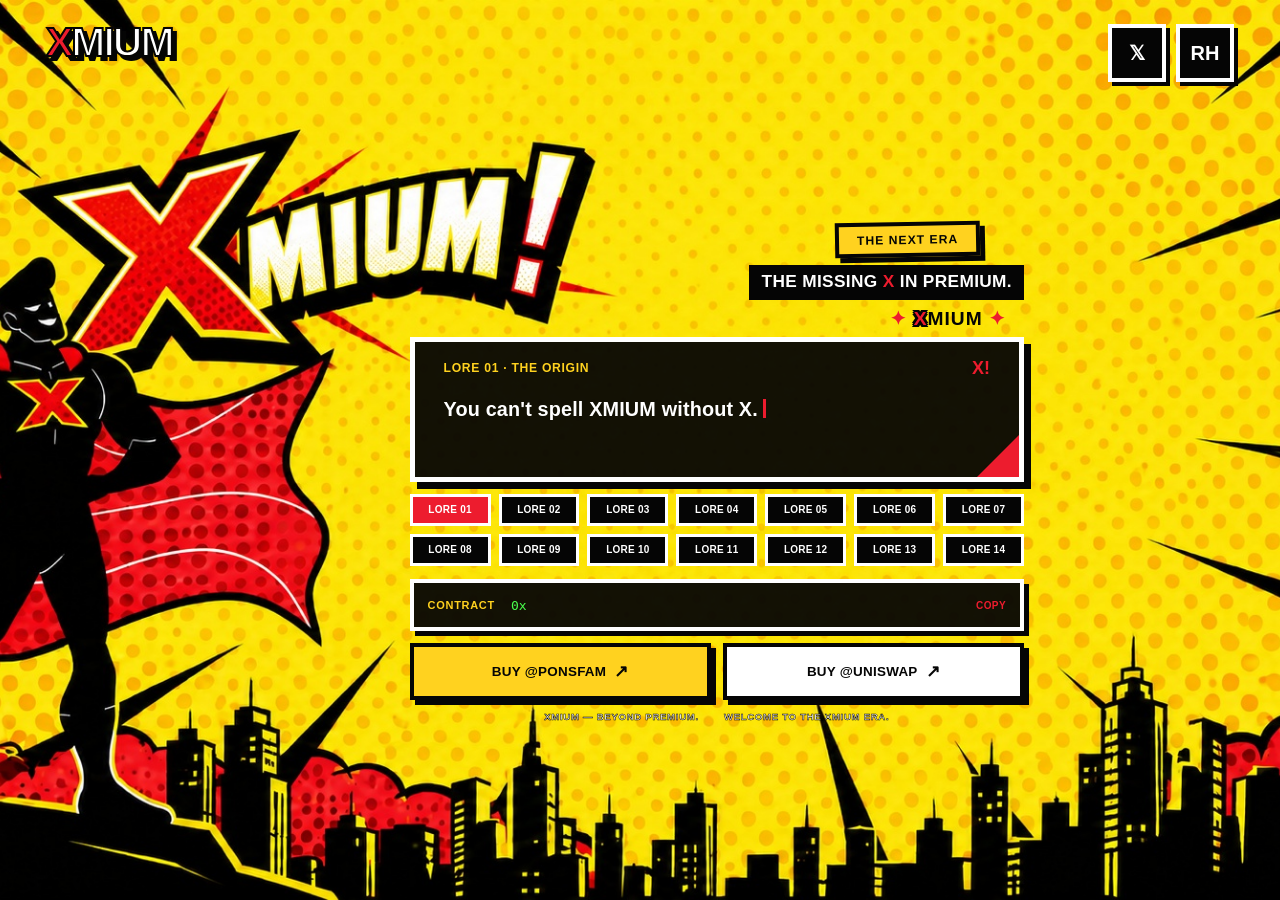
==== index.html @ 38cf78cd "Update index.html" ====
<head>
    <meta charset="UTF-8">

    <meta name="viewport" content="width=device-width, initial-scale=1.0, viewport-fit=cover">

    <title>XMIUM — The XMIUM Era</title>

    <meta name="description" content="XMIUM — The Missing X in Premium. Discover the XMIUM era, the story, identity, and community behind XMIUM.">

    <meta name="keywords" content="XMIUM, XMIUM token, XMIUM crypto, XMIUM era, The Missing X in Premium, XMIUM community">

    <meta name="author" content="XMIUM">
    <meta name="robots" content="index, follow, max-image-preview:large">
    <meta name="googlebot" content="index, follow, max-image-preview:large">

    <link rel="canonical" href="https://xmium.xyz/">

    <meta name="theme-color" content="#ffffff" media="(prefers-color-scheme: light)">
    <meta name="theme-color" content="#0f172a" media="(prefers-color-scheme: dark)">

    <meta property="og:type" content="website">
    <meta property="og:site_name" content="XMIUM">
    <meta property="og:title" content="XMIUM — The Missing X in Premium">
    <meta property="og:description" content="XMIUM — The Missing X in Premium. This is the XMIUM era.">
    <meta property="og:url" content="https://xmium.xyz/">
    <meta property="og:locale" content="en_US">
    <meta property="og:image" content="https://xmium.xyz/xmium_era_x.jpg">
    <meta property="og:image:alt" content="XMIUM — The Missing X in Premium">
    <meta property="og:image:type" content="image/jpeg">
    <meta property="og:image:width" content="1200">
    <meta property="og:image:height" content="630">

    <meta name="twitter:card" content="summary_large_image">
    <meta name="twitter:title" content="XMIUM — The Missing X in Premium">
    <meta name="twitter:description" content="XMIUM — The Missing X in Premium.This is the XMIUM era.">
    <meta name="twitter:image" content="https://xmium.xyz/xmium_era_x.jpg">
    <meta name="twitter:image:alt" content="XMIUM — The Missing X in Premium">

    <link rel="icon" type="image/png" sizes="96x96" href="/favicon-96x96.png">
    <link rel="icon" href="/favicon.svg" type="image/svg+xml" sizes="any">
    <link rel="icon" href="/favicon.ico">
    <link rel="apple-touch-icon" href="/apple-touch-icon.png">
    <link rel="manifest" href="/site.webmanifest">

    <link rel="stylesheet" href="/style.css">

    <script type="application/ld+json">
    {
        "@context": "https://schema.org",
        "@type": "Organization",
        "name": "XMIUM",
        "url": "https://xmium.xyz/",
        "logo": "https://xmium.xyz/logo_xmium.png",
        "description": "XMIUM — The Missing X in Premium. This is the XMIUM era."
    }
    </script>

    <script type="application/ld+json">
    {
        "@context": "https://schema.org",
        "@type": "WebSite",
        "name": "XMIUM",
        "url": "https://xmium.xyz/",
        "description": "XMIUM — The Missing X in Premium. This is the XMIUM era."
    }
    </script>
</head>

<body>

    <!-- =========================================
         PAGE
    ========================================== -->

    <main class="page">

        <!-- =====================================
             TOP BRAND
        ====================================== -->

        <header class="topbar">
            <a style="text-decoration: none;" href="https://xmium.xyz">
            <div class="brand">
                <span class="brand-x">X</span><span>MIUM</span>
            </div>
            </a>

            <div class="socials">

                <a
                    href="https://x.com/XMIUMdotXYZ"
                    class="social-btn"
                    target="_blank"
                    rel="noopener noreferrer"
                    aria-label="X"
                >
                    𝕏
                </a>

                <a
                    href="https://robinhoodchain.blockscout.com/token/"
                    class="social-btn"
                    target="_blank"
                    rel="noopener noreferrer"
                    aria-label="Telegram"
                >
                    RH
                </a>

            </div>

        </header>


        <!-- =====================================
             MAIN CONTENT
        ====================================== -->

        <section class="content">

            <!-- =================================
                 LORE AREA
            ================================== -->

            <div class="lore-area">

                <!-- HEADER ABOVE LORE BOX -->

                <div class="lore-header">

                    <div class="comic-tag">
                        THE NEXT ERA
                    </div>

                    <div class="tagline">
                        <!-- <span class="red-x">X</span>MIUM
                        = -->
                        THE MISSING
                        <span class="red-x">X</span>
                        IN PREMIUM.
                    </div>

<div class="lore-title">
    <span class="lore-star">✦</span>
    <span class="lore-x-logo">X</span><span class="lore-black">MIUM</span>
    <span class="lore-star">✦</span>
</div>

                </div>


                <!-- =================================
                     LORE BOX
                ================================== -->

                <section
                    class="lore-section"
                    aria-label="XMIUM Lore"
                >

                    <div class="lore-top">

                        <span id="loreChapter">
                            LORE 01 · THE ORIGIN
                        </span>

                        <span class="lore-x">
                            <span class="red-x">X</span>!
                        </span>

                    </div>


                    <div
                        class="lore-text"
                        id="loreText"
                        aria-live="polite"
                    ></div>


                    <div class="lore-corner"></div>

                </section>


                <!-- =================================
                     LORE NAVIGATION
                ================================== -->

                <nav
                    class="lore-nav"
                    aria-label="XMIUM Lore Navigation"
                >

                    <button
                        class="lore-btn active"
                        type="button"
                        data-lore="0"
                    >
                        LORE 01
                    </button>

                    <button
                        class="lore-btn"
                        type="button"
                        data-lore="1"
                    >
                        LORE 02
                    </button>

                    <button
                        class="lore-btn"
                        type="button"
                        data-lore="2"
                    >
                        LORE 03
                    </button>

                    <button
                        class="lore-btn"
                        type="button"
                        data-lore="3"
                    >
                        LORE 04
                    </button>

                    <button
                        class="lore-btn"
                        type="button"
                        data-lore="4"
                    >
                        LORE 05
                    </button>

                    <button
                        class="lore-btn"
                        type="button"
                        data-lore="5"
                    >
                        LORE 06
                    </button>

                    <button
                        class="lore-btn"
                        type="button"
                        data-lore="6"
                    >
                        LORE 07
                    </button>

                    <button
                        class="lore-btn"
                        type="button"
                        data-lore="7"
                    >
                        LORE 08
                    </button>

                    <button
                        class="lore-btn"
                        type="button"
                        data-lore="8"
                    >
                        LORE 09
                    </button>

                    <button
                        class="lore-btn"
                        type="button"
                        data-lore="9"
                    >
                        LORE 10
                    </button>

                    <button
                        class="lore-btn"
                        type="button"
                        data-lore="10"
                    >
                        LORE 11
                    </button>

                    <button
                        class="lore-btn"
                        type="button"
                        data-lore="11"
                    >
                        LORE 12
                    </button>

                    <button
                        class="lore-btn"
                        type="button"
                        data-lore="12"
                    >
                        LORE 13
                    </button>

                    <button
                        class="lore-btn"
                        type="button"
                        data-lore="13"
                    >
                        LORE 14
                    </button>

                </nav>


                <!-- =================================
                     CONTRACT
                ================================== -->

                <div class="contract-box">

                    <span class="contract-label">
                        CONTRACT
                    </span>

                    <button
                        class="contract-address"
                        id="contractButton"
                        type="button"
                        aria-label="Copy contract address"
                    >
                        <span id="contractText">
                            0x
                        </span>
                    </button>

                    <span
                        class="copy-status"
                        id="copyStatus"
                    >
                        COPY
                    </span>

                </div>


                <!-- =================================
                     BUY BUTTONS
                ================================== -->

                <div class="buy-row">

                    <a
                        href="https://www.ponsfamily.com/launchpad/0x"
                        class="buy-btn buy-ponsfam"
                        target="_blank"
                        rel="noopener noreferrer"
                    >
                        BUY @PONSFAM
                        <span class="arrow">↗</span>
                    </a>

                    <a
                        href="https://app.uniswap.org/swap?outputCurrency=0x&chain=robinhood"
                        class="buy-btn buy-uniswap"
                        target="_blank"
                        rel="noopener noreferrer"
                    >
                        BUY @UNISWAP
                        <span class="arrow">↗</span>
                    </a>

                </div>


                <!-- =================================
                     FOOTER
                ================================== -->

                <footer class="micro-footer">

                    <span>
                        XMIUM — BEYOND PREMIUM.
                    </span>

                    <span>
                        WELCOME TO THE XMIUM ERA.
                    </span>

                </footer>

            </div>

        </section>

    </main>


    <!-- =========================================
         LORE + CONTRACT JAVASCRIPT
    ========================================== -->

    <script>

        /* =======================================
           CONTRACT
        ======================================== */

        const CONTRACT_ADDRESS =
            "0x";


        /* =======================================
           LORE DATA
        ======================================== */

        const loreData = [

            {
                chapter: "LORE 01 · THE ORIGIN",
                text: "You can't spell XMIUM without X."
            },

            {
                chapter: "LORE 02 · THE X",
                text: "XMIUM — because premium was never enough."
            },

            {
                chapter: "LORE 03 · THE UPGRADE",
                text: "Premium got an X upgrade. Welcome to XMIUM."
            },

            {
                chapter: "LORE 04 · THE ERA",
                text: "Premium is old. XMIUM is next."
            },

            {
                chapter: "LORE 05 · THE ATTITUDE",
                text: "Forget Premium. Go XMIUM."
            },

            {
                chapter: "LORE 06 · THE DIFFERENCE",
                text: "Not Premium. XMIUM."
            },

            {
                chapter: "LORE 07 · THE QUESTION",
                text: "Why be premium when you can be XMIUM?"
            },

            {
                chapter: "LORE 08 · THE SOUND",
                text: "XMIUM. Sounds expensive. Costs nothing to say."
            },

            {
                chapter: "LORE 09 · THE IDENTITY",
                text: "The X stands for everything."
            },

            {
                chapter: "LORE 10 · THE SIGNAL",
                text: "Bro, are you XMIUM?"
            },

            {
                chapter: "LORE 11 · THE STATEMENT",
                text: "That's not premium. That's XMIUM."
            },

            {
                chapter: "LORE 12 · BEYOND",
                text: "XMIUM — Beyond Premium."
            },

            {
                chapter: "LORE 13 · THE WELCOME",
                text: "Welcome to the XMIUM era."
            },

            {
                chapter: "LORE 14 · THE UPGRADE",
                text: "XMIUM — Premium got an X upgrade."
            }

        ];


        /* =======================================
           ELEMENTS
        ======================================== */

        const loreText =
            document.getElementById("loreText");

        const loreChapter =
            document.getElementById("loreChapter");

        const loreButtons =
            document.querySelectorAll(".lore-btn");

        const contractButton =
            document.getElementById("contractButton");

        const contractText =
            document.getElementById("contractText");

        const copyStatus =
            document.getElementById("copyStatus");


        /* =======================================
           TYPING ENGINE
        ======================================== */

        let typingTimer = null;

        let typingSession = 0;


        function showLore(index) {

            const lore = loreData[index];

            if (!lore) return;


            /*
             * Stop previous typing immediately.
             */

            typingSession++;

            const currentSession =
                typingSession;

            clearTimeout(typingTimer);


            /*
             * Update chapter.
             */

            loreChapter.textContent =
                lore.chapter;


            /*
             * Reset text.
             */

            loreText.textContent = "";


            /*
             * Update active button.
             */

            loreButtons.forEach((button) => {

                button.classList.remove("active");

            });

            loreButtons[index]
                .classList.add("active");


            /*
             * Respect reduced-motion.
             */

            const reduceMotion =
                window.matchMedia(
                    "(prefers-reduced-motion: reduce)"
                ).matches;


            if (reduceMotion) {

                loreText.textContent =
                    lore.text;

                return;

            }


            /*
             * Type character by character.
             */

            let position = 0;

            const speed = 34;


            function typeNextCharacter() {

                if (
                    currentSession !==
                    typingSession
                ) {
                    return;
                }


                if (
                    position <
                    lore.text.length
                ) {

                    loreText.textContent +=
                        lore.text.charAt(position);

                    position++;

                    typingTimer =
                        setTimeout(
                            typeNextCharacter,
                            speed
                        );

                }

            }


            typeNextCharacter();

        }


        /* =======================================
           LORE BUTTON EVENTS
        ======================================== */

        loreButtons.forEach((button) => {

            button.addEventListener(
                "click",
                () => {

                    const index =
                        Number(
                            button.dataset.lore
                        );

                    showLore(index);

                }
            );

        });


        /* =======================================
           CONTRACT COPY
        ======================================== */

        contractText.textContent =
            CONTRACT_ADDRESS;


        async function copyContract() {

            const address =
                CONTRACT_ADDRESS;


            try {

                await navigator.clipboard.writeText(
                    address
                );

            } catch (error) {

                const temporary =
                    document.createElement("textarea");

                temporary.value =
                    address;

                temporary.style.position =
                    "fixed";

                temporary.style.opacity =
                    "0";

                document.body.appendChild(
                    temporary
                );

                temporary.focus();

                temporary.select();

                document.execCommand("copy");

                temporary.remove();

            }


            copyStatus.textContent =
                "COPIED!";


            setTimeout(() => {

                copyStatus.textContent =
                    "COPY";

            }, 1800);

        }


        contractButton.addEventListener(
            "click",
            copyContract
        );


        /* =======================================
           START WITH LORE 01
        ======================================== */

        showLore(0);

    </script>

</body>
</html>
---- style.css ----
/* =========================================================
   XMIUM
   SUPERHERO / RETRO COMIC LANDING PAGE
========================================================= */


/* =========================================================
   RESET
========================================================= */

* {
    box-sizing: border-box;
    margin: 0;
    padding: 0;
}


html,
body {
    width: 100%;
    height: 100%;

    overflow: hidden;
}


body {
    font-family:
        Arial,
        Helvetica,
        sans-serif;

    background: #ffd21f;

    color: #ffffff;

    -webkit-font-smoothing: antialiased;
    text-rendering: optimizeLegibility;
}


/* =========================================================
   PAGE
========================================================= */

.page {
    width: 100%;
    height: 100dvh;

    min-height: 100dvh;

    position: relative;

    overflow: hidden;

    background-image:
        url("xmium_bgr.jpg");

    background-position:
        center center;

    background-size:
        cover;

    background-repeat:
        no-repeat;
}


/* =========================================================
   TOP BAR
========================================================= */

.topbar {
    position: absolute;

    top: 24px;
    left: 46px;
    right: 46px;

    z-index: 20;

    display: flex;

    align-items: flex-start;
    justify-content: space-between;
}


/* =========================================================
   BRAND
========================================================= */

.brand {
    color: #ffffff;

    font-family:
        Impact,
        "Arial Black",
        Arial,
        sans-serif;

    font-size:
        clamp(32px, 3.2vw, 52px);

    font-weight: 900;

    line-height: 0.9;

    letter-spacing: -2px;

    text-transform: uppercase;

    -webkit-text-stroke:
        2px #050505;

    filter:
        drop-shadow(4px 4px 0 #050505);
}


.brand-x {
    color: #ed1c2e;
}


/* =========================================================
   SOCIAL BUTTONS
========================================================= */

.socials {
    display: flex;

    gap: 10px;
}


.social-btn {
    width: 58px;
    height: 58px;

    display: flex;

    align-items: center;
    justify-content: center;

    background: #050505;

    border: 4px solid #ffffff;

    color: #ffffff;

    text-decoration: none;

    font-family:
        "Arial Black",
        Impact,
        sans-serif;

    font-size: 20px;
    font-weight: 900;

    line-height: 1;

    box-shadow:
        4px 4px 0 #050505;

    transition:
        transform 0.15s ease,
        background 0.15s ease,
        color 0.15s ease;
}


.social-btn:hover {
    background: #ed1c2e;

    transform:
        translateY(-2px);
}


/* =========================================================
   MAIN CONTENT
========================================================= */

.content {
    width: 100%;
    height: 100%;

    display: flex;

    align-items: center;
    justify-content: center;

    position: relative;

    z-index: 5;

    padding:
        80px 40px 35px;
}


/* =========================================================
   LORE AREA
========================================================= */

.lore-area {
    width: min(760px, 48vw);

    margin-left: 12vw;

    position: relative;

    display: flex;

    flex-direction: column;

    align-items: stretch;
}


/* =========================================================
   LORE HEADER
   RIGHT ALIGNED ABOVE LORE BOX
========================================================= */

.lore-header {
    width: 100%;

    display: flex;

    flex-direction: column;

    align-items: flex-end;

    margin-bottom: 9px;
}


/* =========================================================
   THE NEXT ERA
========================================================= */

.comic-tag {
    display: inline-block;

    background: #ffd21f;

    color: #050505;

    border: 4px solid #050505;

    padding:
        8px 18px 7px;

    margin-right: 44px;

    margin-bottom: 8px;

    font-family:
        "Arial Black",
        Impact,
        sans-serif;

    font-size:
        clamp(11px, 0.95vw, 15px);

    font-weight: 900;

    line-height: 1;

    letter-spacing: 1px;

    white-space: nowrap;

    transform:
        rotate(-1deg);

    box-shadow:
        5px 5px 0 #050505;
}


/* =========================================================
   TAGLINE
========================================================= */

.tagline {
    display: inline-block;

    max-width: 100%;

    background: #050505;

    color: #ffffff;

    padding:
        7px 12px 8px;

    font-family:
        "Arial Black",
        Impact,
        sans-serif;

    font-size:
        clamp(13px, 1.35vw, 20px);

    font-weight: 900;

    line-height: 1.15;

    letter-spacing: 0.35px;

    text-align: right;

    white-space: nowrap;
}


/* =========================================================
   RED X
========================================================= */

.red-x {
    color: #ed1c2e;
}


/* =========================================================
   XMIUM LORE TITLE
========================================================= */

.lore-title {
    margin-top: 9px;

    padding-right: 18px;

    font-family:
        "Arial Black",
        Impact,
        Arial,
        sans-serif;

    font-size:
        clamp(15px, 1.5vw, 20px);

    font-weight: 900;

    line-height: 1;

    letter-spacing: 1px;

    text-align: right;

    white-space: nowrap;
}


/* RED STARS */

.lore-star {
    color: #ed1c2e;
}


/* BLACK TEXT */

.lore-black {
    color: #050505;
}


/* =========================================================
   X
   RED + WHITE INNER OUTLINE + BLACK OUTER OUTLINE
========================================================= */

.lore-x-logo {
    display: inline-block;

    color: #ed1c2e;

    font-weight: 900;

    /*
       Inner outline
       WHITE
    */
    -webkit-text-stroke:
        1.5px #ffffff;

    paint-order:
        stroke fill;

    /*
       Outer outline
       BLACK
    */
    text-shadow:
        2px 2px 0 #050505,
        -2px 2px 0 #050505,
        2px -2px 0 #050505,
        -2px -2px 0 #050505,
        0 2px 0 #050505,
        0 -2px 0 #050505,
        2px 0 0 #050505,
        -2px 0 0 #050505;
}


/* =========================================================
   LORE SECTION
========================================================= */

.lore-section {
    width: 100%;

    min-height: 145px;

    position: relative;

    background:
        rgba(5, 5, 5, 0.94);

    border:
        5px solid #ffffff;

    padding:
        17px 29px 21px;

    overflow: hidden;

    box-shadow:
        7px 7px 0 #050505;
}


/* =========================================================
   LORE TOP
========================================================= */

.lore-top {
    width: 100%;

    display: flex;

    align-items: center;

    justify-content: space-between;

    margin-bottom: 20px;
}


.lore-top > span:first-child {
    color: #ffd21f;

    font-family:
        "Arial Black",
        Impact,
        sans-serif;

    font-size:
        clamp(11px, 0.95vw, 15px);

    font-weight: 900;

    line-height: 1.2;

    letter-spacing: 0.7px;
}


.lore-x {
    color: #ed1c2e;

    font-family:
        "Arial Black",
        Impact,
        sans-serif;

    font-size: 18px;

    font-weight: 900;

    line-height: 1;
}


/* =========================================================
   LORE TEXT
========================================================= */

.lore-text {
    width: 100%;

    min-height: 48px;

    color: #ffffff;

    font-family:
        "Arial Black",
        Impact,
        Arial,
        sans-serif;

    font-size:
        clamp(18px, 1.55vw, 25px);

    font-weight: 900;

    line-height: 1.22;

    letter-spacing: 0.15px;

    white-space: normal;

    overflow-wrap: break-word;

    word-break: normal;
}


/*
   Typing cursor
*/

.lore-text::after {
    content: "";

    display: inline-block;

    width: 3px;

    height: 0.95em;

    margin-left: 5px;

    vertical-align: -0.08em;

    background: #ed1c2e;

    animation:
        loreCursor 0.7s steps(1) infinite;
}


@keyframes loreCursor {

    50% {
        opacity: 0;
    }

}


/* =========================================================
   COMIC CORNER
========================================================= */

.lore-corner {
    position: absolute;

    right: 0;
    bottom: 0;

    width: 0;
    height: 0;
}


.lore-corner::after {
    content: "";

    position: absolute;

    right: 0;
    bottom: 0;

    width: 0;
    height: 0;

    border-left:
        42px solid transparent;

    border-bottom:
        42px solid #ed1c2e;
}


/* =========================================================
   LORE NAVIGATION
========================================================= */

.lore-nav {
    width: 100%;

    display: grid;

    grid-template-columns:
        repeat(7, minmax(0, 1fr));

    gap: 8px;

    margin-top: 12px;
}


.lore-btn {
    min-width: 0;

    min-height: 32px;

    padding:
        3px 2px;

    background: #050505;

    color: #ffffff;

    border:
        3px solid #ffffff;

    font-family:
        "Arial Black",
        Impact,
        Arial,
        sans-serif;

    font-size: 10px;

    font-weight: 900;

    line-height: 1;

    letter-spacing: 0.25px;

    text-align: center;

    white-space: nowrap;

    cursor: pointer;

    /*
       IMPORTANT:
       No blur.
       No text shadow.
    */

    text-shadow: none;

    box-shadow: none;

    transition:
        background 0.15s ease,
        color 0.15s ease,
        transform 0.15s ease;
}


.lore-btn:hover {
    background: #ffd21f;

    color: #050505;

    transform:
        translateY(-2px);
}


.lore-btn.active {
    background: #ed1c2e;

    color: #ffffff;

    border-color: #ffffff;

    transform: none;
}


/* =========================================================
   CONTRACT
========================================================= */

.contract-box {
    width: 100%;

    min-height: 52px;

    margin-top: 13px;

    display: flex;

    align-items: center;

    gap: 16px;

    padding:
        0 14px;

    background:
        rgba(5, 5, 5, 0.94);

    border:
        4px solid #ffffff;

    box-shadow:
        5px 5px 0 #050505;
}


.contract-label {
    color: #ffd21f;

    font-family:
        "Arial Black",
        Impact,
        sans-serif;

    font-size: 11px;

    font-weight: 900;

    letter-spacing: 0.7px;

    white-space: nowrap;
}


.contract-address {
    flex: 1;

    min-width: 0;

    padding: 0;

    border: 0;

    outline: none;

    background: transparent;

    color: #4aff4d;

    font-family:
        monospace;

    font-size:
        clamp(13px, 0.95vw, 17px);

    text-align: left;

    overflow: hidden;

    text-overflow: ellipsis;

    white-space: nowrap;

    cursor: pointer;
}


.copy-status {
    color: #ed1c2e;

    font-family:
        "Arial Black",
        Impact,
        sans-serif;

    font-size: 10px;

    font-weight: 900;

    letter-spacing: 0.4px;

    white-space: nowrap;
}


/* =========================================================
   BUY BUTTONS
========================================================= */

.buy-row {
    width: 100%;

    display: grid;

    grid-template-columns:
        1fr 1fr;

    gap: 12px;

    margin-top: 12px;
}


.buy-btn {
    min-height: 57px;

    display: flex;

    align-items: center;

    justify-content: center;

    gap: 8px;

    padding:
        10px 15px;

    border:
        4px solid #050505;

    box-shadow:
        5px 5px 0 #050505;

    color: #050505;

    text-decoration: none;

    font-family:
        "Arial Black",
        Impact,
        sans-serif;

    font-size:
        clamp(12px, 1.05vw, 17px);

    font-weight: 900;

    line-height: 1;

    letter-spacing: 0.25px;

    transition:
        transform 0.15s ease;
}


.buy-btn:hover {
    transform:
        translateY(-2px);
}


.buy-ponsfam {
    background: #ffd21f;
}


.buy-uniswap {
    background: #ffffff;
}


.arrow {
    font-size: 17px;

    line-height: 1;
}


/* =========================================================
   FOOTER
========================================================= */

.micro-footer {
    width: 100%;

    display: flex;

    align-items: center;

    justify-content: center;

    gap: 25px;

    margin-top: 11px;

    color: #ffffff;

    font-family:
        "Arial Black",
        Impact,
        sans-serif;

    font-size:
        clamp(9px, 0.75vw, 12px);

    font-weight: 900;

    line-height: 1.2;

    letter-spacing: 0.7px;

    text-align: center;

    -webkit-text-stroke:
        0.5px #050505;
}


/* =========================================================
   TABLET
========================================================= */

@media (max-width: 1100px) {

    .topbar {
        top: 18px;

        left: 28px;
        right: 28px;
    }


    .social-btn {
        width: 50px;
        height: 50px;

        font-size: 17px;
    }


    .content {
        padding:
            75px 25px 25px;
    }


    .lore-area {
        width: min(700px, 70vw);

        margin-left: 8vw;
    }


    .lore-section {
        min-height: 135px;

        padding:
            15px 24px 19px;
    }


    .lore-text {
        font-size:
            clamp(16px, 2vw, 22px);

        line-height: 1.22;
    }


    .lore-btn {
        min-height: 38px;

        font-size: 9px;
    }


    .contract-box {
        min-height: 48px;
    }


    .buy-btn {
        min-height: 52px;
    }

}


/* =========================================================
   SMALL TABLET / LARGE PHONE
========================================================= */

@media (max-width: 800px) {

    .content {
        padding:
            75px 20px 20px;
    }


    .lore-area {
        width: min(650px, 88vw);

        margin-left: 3vw;
    }


    .lore-text {
        font-size:
            clamp(15px, 2.5vw, 21px);
    }


    .lore-nav {
        gap: 6px;
    }


    .lore-btn {
        min-height: 35px;

        font-size: 8px;
    }

}


/* =========================================================
   SMARTPHONE / IPHONE
========================================================= */

@media (max-width: 650px) {

    .page {

        background-image:
            url("xmium_bgr_phone.jpg");

        background-position:
            center center;

        background-size:
            cover;
    }


    .topbar {

        top:
            max(13px, env(safe-area-inset-top));

        left:
            16px;

        right:
            16px;
    }


    .brand {

        font-size:
            clamp(27px, 8vw, 38px);

        letter-spacing:
            -1.5px;

        -webkit-text-stroke:
            1.5px #050505;

        filter:
            drop-shadow(3px 3px 0 #050505);
    }


    .socials {
        gap: 6px;
    }


    .social-btn {

        width: 43px;
        height: 43px;

        border-width: 3px;

        font-size: 15px;

        box-shadow:
            3px 3px 0 #050505;
    }


    .content {

        padding:
            65px 14px 16px;

        align-items: center;

        justify-content: center;
    }


    .lore-area {

        width: 92vw;

        max-width: 520px;

        margin-left: 0;
    }


    /* ------------------------------
       HEADER
    ------------------------------- */

    .lore-header {

        margin-bottom: 7px;
    }


    .comic-tag {

        font-size: 9px;

        padding:
            6px 12px;

        border-width: 3px;

        box-shadow:
            4px 4px 0 #050505;

        margin-right: 16px;

        margin-bottom: 6px;
    }


    .tagline {

        max-width: 100%;

        padding:
            6px 8px;

        font-size:
            clamp(9px, 2.8vw, 12px);

        line-height:
            1.18;

        letter-spacing:
            0.15px;

        white-space:
            normal;

        text-align:
            right;
    }


    .lore-title {

        margin-top: 7px;

        padding-right: 7px;

        font-size:
            10px;

        letter-spacing:
            0.7px;
    }


    /* ------------------------------
       LORE BOX
    ------------------------------- */

    .lore-section {

        min-height:
            105px;

        border-width:
            4px;

        padding:
            12px 15px 14px;

        box-shadow:
            5px 5px 0 #050505;
    }


    .lore-top {

        margin-bottom:
            12px;
    }


    .lore-top > span:first-child {

        font-size:
            9px;

        line-height:
            1.15;
    }


    .lore-x {

        font-size:
            13px;
    }


    .lore-text {

        min-height:
            40px;

        font-size:
            clamp(14px, 4.1vw, 18px);

        line-height:
            1.22;

        letter-spacing:
            0;
    }


    .lore-text::after {

        width:
            2px;

        margin-left:
            4px;
    }


    .lore-corner::after {

        border-left-width:
            32px;

        border-bottom-width:
            32px;
    }


    /* ------------------------------
       LORE BUTTONS
    ------------------------------- */

    .lore-nav {

        grid-template-columns:
            repeat(7, minmax(0, 1fr));

        gap:
            5px;

        margin-top:
            9px;
    }


    .lore-btn {

        min-height:
            29px;

        padding:
            3px 1px;

        border-width:
            2px;

        font-size:
            6.5px;

        letter-spacing:
            0;

        box-shadow:
            none;
    }


    .lore-btn:hover {

        transform:
            none;
    }


    /* ------------------------------
       CONTRACT
    ------------------------------- */

    .contract-box {

        min-height:
            43px;

        margin-top:
            10px;

        gap:
            8px;

        padding:
            0 9px;

        border-width:
            3px;

        box-shadow:
            4px 4px 0 #050505;
    }


    .contract-label {

        font-size:
            8px;
    }


    .contract-address {

        font-size:
            8px;
    }


    .copy-status {

        font-size:
            8px;
    }


    /* ------------------------------
       BUY
    ------------------------------- */

    .buy-row {

        gap:
            8px;

        margin-top:
            9px;
    }


    .buy-btn {

        min-height:
            45px;

        padding:
            7px 5px;

        border-width:
            3px;

        box-shadow:
            4px 4px 0 #050505;

        font-size:
            9px;

        gap:
            4px;
    }


    .arrow {

        font-size:
            12px;
    }


    /* ------------------------------
       FOOTER
    ------------------------------- */

    .micro-footer {

        gap:
            12px;

        margin-top:
            9px;

        font-size:
            7px;

        letter-spacing:
            0.35px;

        -webkit-text-stroke:
            0.3px #050505;
    }

}


/* =========================================================
   VERY SMALL PHONES
========================================================= */

@media (max-width: 380px) {

    .content {

        padding-left:
            10px;

        padding-right:
            10px;
    }


    .lore-area {

        width:
            94vw;
    }


    .lore-section {

        min-height:
            98px;

        padding:
            10px 12px 12px;
    }


    .lore-top {

        margin-bottom:
            9px;
    }


    .lore-text {

        font-size:
            13px;

        line-height:
            1.2;
    }


    .lore-btn {

        min-height:
            27px;

        font-size:
            6px;
    }


    .contract-box {

        min-height:
            40px;
    }


    .contract-label {

        font-size:
            7px;
    }


    .contract-address {

        font-size:
            7px;
    }


    .copy-status {

        font-size:
            7px;
    }


    .buy-btn {

        min-height:
            42px;

        font-size:
            8px;
    }


    .micro-footer {

        font-size:
            6px;
    }

}


/* =========================================================
   REDUCED MOTION
========================================================= */

@media (prefers-reduced-motion: reduce) {

    *,
    *::before,
    *::after {

        animation-duration:
            0.01ms !important;

        animation-iteration-count:
            1 !important;

        transition-duration:
            0.01ms !important;
    }

}
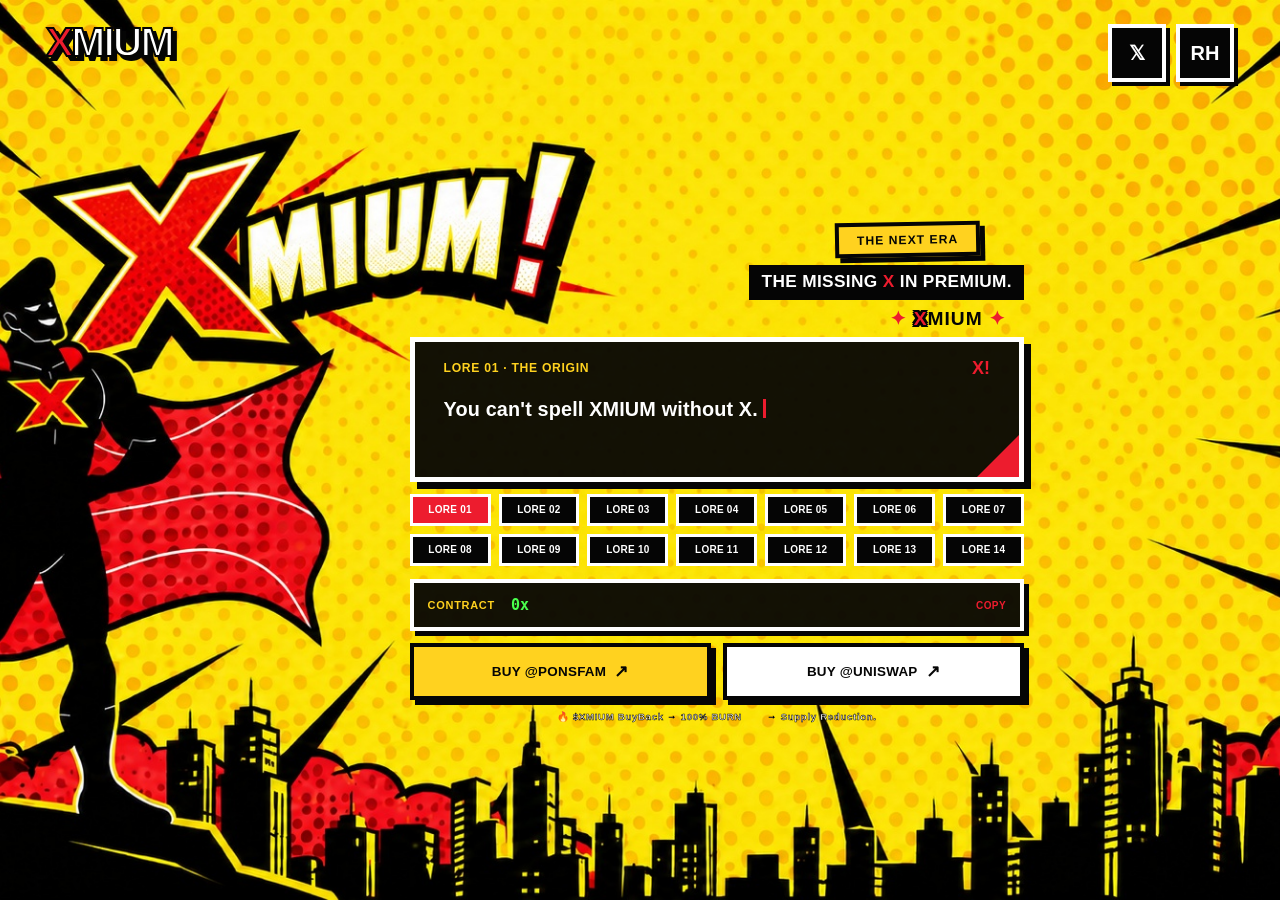
==== commit 2c4392db: "Update index.html" ====
--- a/index.html
+++ b/index.html
@@ -374,11 +374,11 @@
                 <footer class="micro-footer">
 
                     <span>
-                        XMIUM — BEYOND PREMIUM.
+                        🔥 $XMIUM BuyBack → 100% BURN
                     </span>
 
                     <span>
-                        WELCOME TO THE XMIUM ERA.
+                        → Supply Reduction.
                     </span>
 
                 </footer>
--- a/style.css
+++ b/style.css
@@ -748,8 +748,11 @@
     font-family:
         monospace;
 
+    font-weight:
+        bold;
+
     font-size:
-        clamp(13px, 0.95vw, 17px);
+        clamp(15px, 1.015vw, 19px);
 
     text-align: left;
 
@@ -1536,4 +1539,4 @@
             0.01ms !important;
     }
 
-}+}
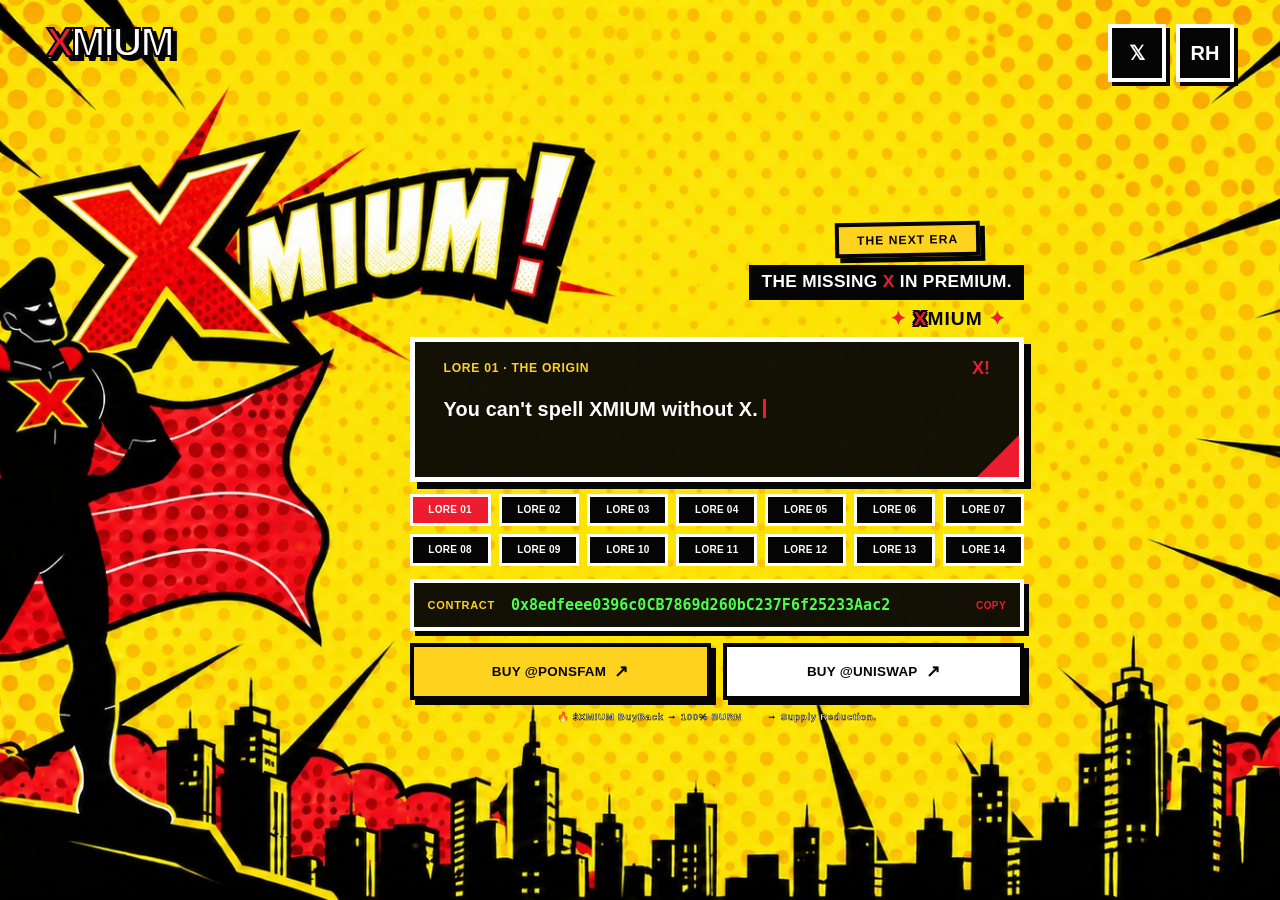
==== commit 05cb210d: "Update index.html" ====
--- a/index.html
+++ b/index.html
@@ -98,7 +98,7 @@
                 </a>
 
                 <a
-                    href="https://robinhoodchain.blockscout.com/token/"
+                    href="https://robinhoodchain.blockscout.com/token/0x8edfeee0396c0CB7869d260bC237F6f25233Aac2"
                     class="social-btn"
                     target="_blank"
                     rel="noopener noreferrer"
@@ -345,7 +345,7 @@
                 <div class="buy-row">
 
                     <a
-                        href="https://www.ponsfamily.com/launchpad/0x"
+                        href="https://www.ponsfamily.com/launchpad/0x8edfeee0396c0CB7869d260bC237F6f25233Aac2"
                         class="buy-btn buy-ponsfam"
                         target="_blank"
                         rel="noopener noreferrer"
@@ -355,7 +355,7 @@
                     </a>
 
                     <a
-                        href="https://app.uniswap.org/swap?outputCurrency=0x&chain=robinhood"
+                        href="https://app.uniswap.org/swap?outputCurrency=0x8edfeee0396c0CB7869d260bC237F6f25233Aac2&chain=robinhood"
                         class="buy-btn buy-uniswap"
                         target="_blank"
                         rel="noopener noreferrer"
@@ -401,7 +401,7 @@
         ======================================== */
 
         const CONTRACT_ADDRESS =
-            "0x";
+            "0x8edfeee0396c0CB7869d260bC237F6f25233Aac2";
 
 
         /* =======================================
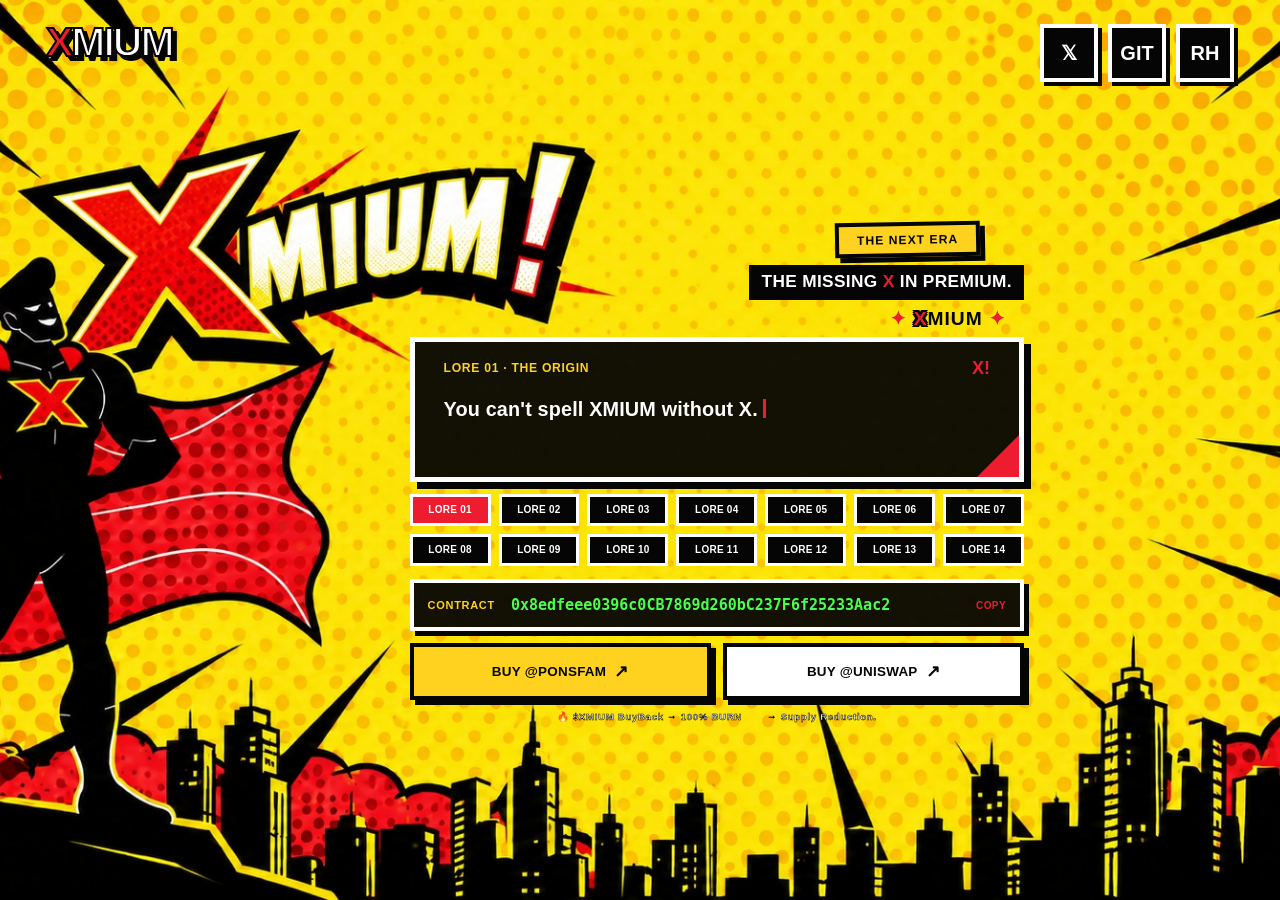
==== commit 524137e6: "Update index.html" ====
--- a/index.html
+++ b/index.html
@@ -96,6 +96,16 @@
                 >
                     𝕏
                 </a>
+                
+                <a
+                    href="https://github.com/XMIUM-XZY"
+                    class="social-btn"
+                    target="_blank"
+                    rel="noopener noreferrer"
+                    aria-label="Telegram"
+                >
+                    GIT
+                </a>
 
                 <a
                     href="https://robinhoodchain.blockscout.com/token/0x8edfeee0396c0CB7869d260bC237F6f25233Aac2"
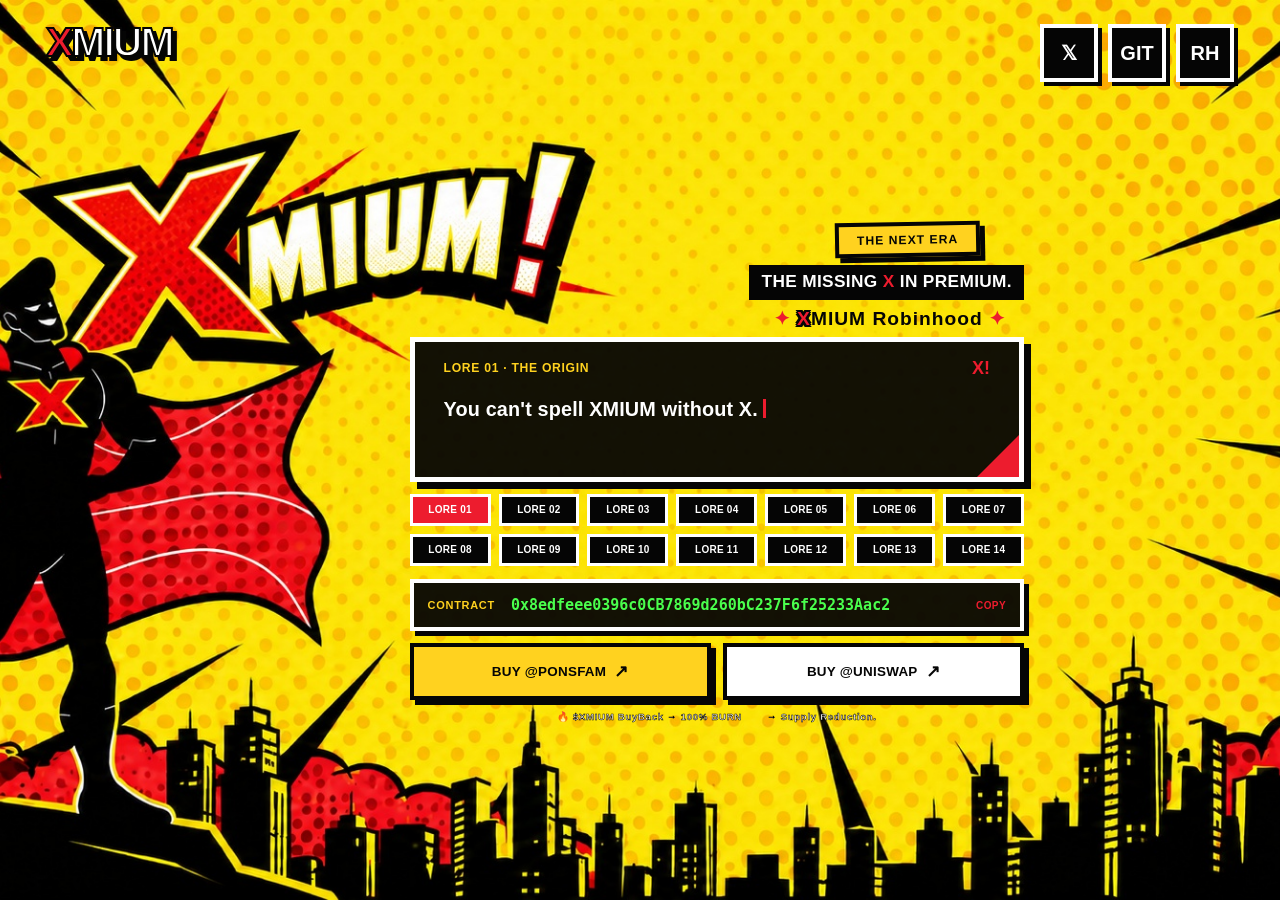
==== commit ab9b68e7: "Update index.html" ====
--- a/index.html
+++ b/index.html
@@ -153,6 +153,7 @@
 <div class="lore-title">
     <span class="lore-star">✦</span>
     <span class="lore-x-logo">X</span><span class="lore-black">MIUM</span>
+    <span class="lore-black">Robinhood</span>
     <span class="lore-star">✦</span>
 </div>
 
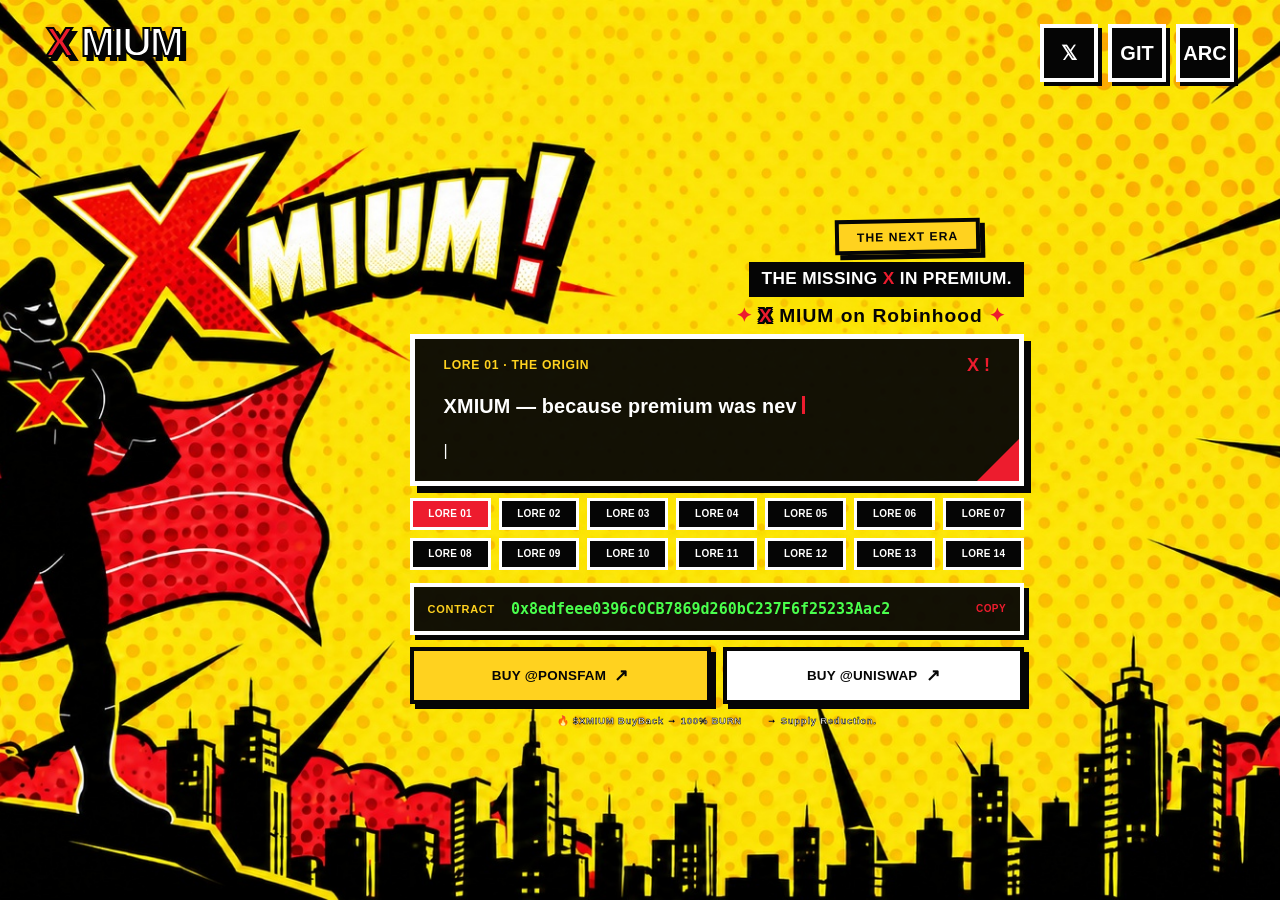
==== commit 2202c1d5: "Add files via upload" ====
--- a/index.html
+++ b/index.html
@@ -1,50 +1,205 @@
+<!DOCTYPE html>
+<html lang="en">
+
 <head>
+
     <meta charset="UTF-8">
 
-    <meta name="viewport" content="width=device-width, initial-scale=1.0, viewport-fit=cover">
+    <meta
+        name="viewport"
+        content="width=device-width, initial-scale=1.0, viewport-fit=cover"
+    >
 
     <title>XMIUM — The XMIUM Era</title>
 
-    <meta name="description" content="XMIUM — The Missing X in Premium. Discover the XMIUM era, the story, identity, and community behind XMIUM.">
-
-    <meta name="keywords" content="XMIUM, XMIUM token, XMIUM crypto, XMIUM era, The Missing X in Premium, XMIUM community">
-
-    <meta name="author" content="XMIUM">
-    <meta name="robots" content="index, follow, max-image-preview:large">
-    <meta name="googlebot" content="index, follow, max-image-preview:large">
-
-    <link rel="canonical" href="https://xmium.xyz/">
-
-    <meta name="theme-color" content="#ffffff" media="(prefers-color-scheme: light)">
-    <meta name="theme-color" content="#0f172a" media="(prefers-color-scheme: dark)">
-
-    <meta property="og:type" content="website">
-    <meta property="og:site_name" content="XMIUM">
-    <meta property="og:title" content="XMIUM — The Missing X in Premium">
-    <meta property="og:description" content="XMIUM — The Missing X in Premium. This is the XMIUM era.">
-    <meta property="og:url" content="https://xmium.xyz/">
-    <meta property="og:locale" content="en_US">
-    <meta property="og:image" content="https://xmium.xyz/xmium_era_x.jpg">
-    <meta property="og:image:alt" content="XMIUM — The Missing X in Premium">
-    <meta property="og:image:type" content="image/jpeg">
-    <meta property="og:image:width" content="1200">
-    <meta property="og:image:height" content="630">
-
-    <meta name="twitter:card" content="summary_large_image">
-    <meta name="twitter:title" content="XMIUM — The Missing X in Premium">
-    <meta name="twitter:description" content="XMIUM — The Missing X in Premium.This is the XMIUM era.">
-    <meta name="twitter:image" content="https://xmium.xyz/xmium_era_x.jpg">
-    <meta name="twitter:image:alt" content="XMIUM — The Missing X in Premium">
-
-    <link rel="icon" type="image/png" sizes="96x96" href="/favicon-96x96.png">
-    <link rel="icon" href="/favicon.svg" type="image/svg+xml" sizes="any">
-    <link rel="icon" href="/favicon.ico">
-    <link rel="apple-touch-icon" href="/apple-touch-icon.png">
-    <link rel="manifest" href="/site.webmanifest">
-
-    <link rel="stylesheet" href="/style.css">
+    <meta
+        name="description"
+        content="XMIUM — The Missing X in Premium. Discover the XMIUM era, the story, identity, and community behind XMIUM."
+    >
+
+    <meta
+        name="keywords"
+        content="XMIUM, XMIUM token, XMIUM crypto, XMIUM era, The Missing X in Premium, XMIUM community"
+    >
+
+    <meta
+        name="author"
+        content="XMIUM"
+    >
+
+    <meta
+        name="robots"
+        content="index, follow, max-image-preview:large"
+    >
+
+    <meta
+        name="googlebot"
+        content="index, follow, max-image-preview:large"
+    >
+
+    <link
+        rel="canonical"
+        href="https://xmium.xyz/"
+    >
+
+
+    <!-- =========================================
+         THEME
+    ========================================== -->
+
+    <meta
+        name="theme-color"
+        content="#ffffff"
+        media="(prefers-color-scheme: light)"
+    >
+
+    <meta
+        name="theme-color"
+        content="#0f172a"
+        media="(prefers-color-scheme: dark)"
+    >
+
+
+    <!-- =========================================
+         OPEN GRAPH
+    ========================================== -->
+
+    <meta
+        property="og:type"
+        content="website"
+    >
+
+    <meta
+        property="og:site_name"
+        content="XMIUM"
+    >
+
+    <meta
+        property="og:title"
+        content="XMIUM — The Missing X in Premium"
+    >
+
+    <meta
+        property="og:description"
+        content="XMIUM — The Missing X in Premium. This is the XMIUM era."
+    >
+
+    <meta
+        property="og:url"
+        content="https://xmium.xyz/"
+    >
+
+    <meta
+        property="og:locale"
+        content="en_US"
+    >
+
+    <meta
+        property="og:image"
+        content="https://xmium.xyz/xmium_era_x.jpg"
+    >
+
+    <meta
+        property="og:image:alt"
+        content="XMIUM — The Missing X in Premium"
+    >
+
+    <meta
+        property="og:image:type"
+        content="image/jpeg"
+    >
+
+    <meta
+        property="og:image:width"
+        content="1200"
+    >
+
+    <meta
+        property="og:image:height"
+        content="630"
+    >
+
+
+    <!-- =========================================
+         TWITTER / X CARD
+    ========================================== -->
+
+    <meta
+        name="twitter:card"
+        content="summary_large_image"
+    >
+
+    <meta
+        name="twitter:title"
+        content="XMIUM — The Missing X in Premium"
+    >
+
+    <meta
+        name="twitter:description"
+        content="XMIUM — The Missing X in Premium. This is the XMIUM era."
+    >
+
+    <meta
+        name="twitter:image"
+        content="https://xmium.xyz/xmium_era_x.jpg"
+    >
+
+    <meta
+        name="twitter:image:alt"
+        content="XMIUM — The Missing X in Premium"
+    >
+
+
+    <!-- =========================================
+         FAVICONS
+    ========================================== -->
+
+    <link
+        rel="icon"
+        type="image/png"
+        sizes="96x96"
+        href="/favicon-96x96.png"
+    >
+
+    <link
+        rel="icon"
+        href="/favicon.svg"
+        type="image/svg+xml"
+        sizes="any"
+    >
+
+    <link
+        rel="icon"
+        href="/favicon.ico"
+    >
+
+    <link
+        rel="apple-touch-icon"
+        href="/apple-touch-icon.png"
+    >
+
+    <link
+        rel="manifest"
+        href="/site.webmanifest"
+    >
+
+
+    <!-- =========================================
+         CSS
+    ========================================== -->
+
+    <link
+        rel="stylesheet"
+        href="/style.css"
+    >
+
+
+    <!-- =========================================
+         ORGANIZATION SCHEMA
+    ========================================== -->
 
     <script type="application/ld+json">
+
     {
         "@context": "https://schema.org",
         "@type": "Organization",
@@ -53,9 +208,16 @@
         "logo": "https://xmium.xyz/logo_xmium.png",
         "description": "XMIUM — The Missing X in Premium. This is the XMIUM era."
     }
+
     </script>
 
+
+    <!-- =========================================
+         WEBSITE SCHEMA
+    ========================================== -->
+
     <script type="application/ld+json">
+
     {
         "@context": "https://schema.org",
         "@type": "WebSite",
@@ -63,32 +225,72 @@
         "url": "https://xmium.xyz/",
         "description": "XMIUM — The Missing X in Premium. This is the XMIUM era."
     }
+
     </script>
+
+
+    <!-- =========================================
+         JAVASCRIPT
+    ========================================== -->
+
+    <script
+        src="/script.js"
+        defer
+    ></script>
+
 </head>
 
+
 <body>
 
+
     <!-- =========================================
          PAGE
     ========================================== -->
 
     <main class="page">
 
+
         <!-- =====================================
-             TOP BRAND
+             TOP BAR
         ====================================== -->
 
         <header class="topbar">
-            <a style="text-decoration: none;" href="https://xmium.xyz">
-            <div class="brand">
-                <span class="brand-x">X</span><span>MIUM</span>
-            </div>
+
+
+            <!-- BRAND -->
+
+            <a
+                href="https://xmium.xyz"
+                style="text-decoration: none;"
+                aria-label="XMIUM Home"
+            >
+
+                <div class="brand">
+
+                    <span class="brand-x">
+                        X
+                    </span>
+
+                    <span>
+                        MIUM
+                    </span>
+
+                </div>
+
             </a>
 
+
+            <!-- SOCIAL BUTTONS -->
+
             <div class="socials">
 
+
+                <!-- X -->
+
                 <a
-                    href="https://x.com/XMIUMdotXYZ"
+                    id="twitterLink"
+                    href="#"
                     class="social-btn"
                     target="_blank"
                     rel="noopener noreferrer"
@@ -96,26 +298,35 @@
                 >
                     𝕏
                 </a>
-                
+
+
+                <!-- GITHUB -->
+
                 <a
-                    href="https://github.com/XMIUM-XZY"
+                    id="githubLink"
+                    href="#"
                     class="social-btn"
                     target="_blank"
                     rel="noopener noreferrer"
-                    aria-label="Telegram"
+                    aria-label="GitHub"
                 >
                     GIT
                 </a>
 
+
+                <!-- ARC -->
+
                 <a
-                    href="https://robinhoodchain.blockscout.com/token/0x8edfeee0396c0CB7869d260bC237F6f25233Aac2"
+                    id="arcLink"
+                    href="#"
                     class="social-btn"
                     target="_blank"
                     rel="noopener noreferrer"
-                    aria-label="Telegram"
+                    aria-label="Arc"
                 >
-                    RH
+                    ARC
                 </a>
+
 
             </div>
 
@@ -128,34 +339,69 @@
 
         <section class="content">
 
+
             <!-- =================================
                  LORE AREA
             ================================== -->
 
             <div class="lore-area">
 
-                <!-- HEADER ABOVE LORE BOX -->
+
+                <!-- =================================
+                     LORE HEADER
+                ================================== -->
 
                 <div class="lore-header">
+
+
+                    <!-- COMIC TAG -->
 
                     <div class="comic-tag">
                         THE NEXT ERA
                     </div>
 
+
+                    <!-- TAGLINE -->
+
                     <div class="tagline">
-                        <!-- <span class="red-x">X</span>MIUM
-                        = -->
+
                         THE MISSING
-                        <span class="red-x">X</span>
+
+                        <span class="red-x">
+                            X
+                        </span>
+
                         IN PREMIUM.
+
                     </div>
 
-<div class="lore-title">
-    <span class="lore-star">✦</span>
-    <span class="lore-x-logo">X</span><span class="lore-black">MIUM</span>
-    <span class="lore-black">Robinhood</span>
-    <span class="lore-star">✦</span>
-</div>
+
+                    <!-- LORE TITLE -->
+
+                    <div class="lore-title">
+
+                        <span class="lore-star">
+                            ✦
+                        </span>
+
+                        <span class="lore-x-logo">
+                            X
+                        </span>
+
+                        <span class="lore-black">
+                            MIUM
+                        </span>
+
+                        <span class="lore-black">
+                            on Robinhood
+                        </span>
+
+                        <span class="lore-star">
+                            ✦
+                        </span>
+
+                    </div>
+
 
                 </div>
 
@@ -169,18 +415,30 @@
                     aria-label="XMIUM Lore"
                 >
 
+
+                    <!-- TOP -->
+
                     <div class="lore-top">
+
 
                         <span id="loreChapter">
                             LORE 01 · THE ORIGIN
                         </span>
 
+
                         <span class="lore-x">
-                            <span class="red-x">X</span>!
-                        </span>
+
+                            <span class="red-x">
+                                X
+                            </span>!
+
+                        </span>
+
 
                     </div>
 
+
+                    <!-- TEXT -->
 
                     <div
                         class="lore-text"
@@ -189,7 +447,21 @@
                     ></div>
 
 
+                    <!-- TYPING CURSOR -->
+
+                    <span
+                        id="typingCursor"
+                        class="typing-cursor"
+                        aria-hidden="true"
+                    >
+                        |
+                    </span>
+
+
+                    <!-- CORNER -->
+
                     <div class="lore-corner"></div>
+
 
                 </section>
 
@@ -203,117 +475,146 @@
                     aria-label="XMIUM Lore Navigation"
                 >
 
+
                     <button
                         class="lore-btn active"
                         type="button"
                         data-lore="0"
+                        aria-selected="true"
                     >
                         LORE 01
                     </button>
 
+
                     <button
                         class="lore-btn"
                         type="button"
                         data-lore="1"
+                        aria-selected="false"
                     >
                         LORE 02
                     </button>
 
+
                     <button
                         class="lore-btn"
                         type="button"
                         data-lore="2"
+                        aria-selected="false"
                     >
                         LORE 03
                     </button>
 
+
                     <button
                         class="lore-btn"
                         type="button"
                         data-lore="3"
+                        aria-selected="false"
                     >
                         LORE 04
                     </button>
 
+
                     <button
                         class="lore-btn"
                         type="button"
                         data-lore="4"
+                        aria-selected="false"
                     >
                         LORE 05
                     </button>
 
+
                     <button
                         class="lore-btn"
                         type="button"
                         data-lore="5"
+                        aria-selected="false"
                     >
                         LORE 06
                     </button>
 
+
                     <button
                         class="lore-btn"
                         type="button"
                         data-lore="6"
+                        aria-selected="false"
                     >
                         LORE 07
                     </button>
 
+
                     <button
                         class="lore-btn"
                         type="button"
                         data-lore="7"
+                        aria-selected="false"
                     >
                         LORE 08
                     </button>
 
+
                     <button
                         class="lore-btn"
                         type="button"
                         data-lore="8"
+                        aria-selected="false"
                     >
                         LORE 09
                     </button>
 
+
                     <button
                         class="lore-btn"
                         type="button"
                         data-lore="9"
+                        aria-selected="false"
                     >
                         LORE 10
                     </button>
 
+
                     <button
                         class="lore-btn"
                         type="button"
                         data-lore="10"
+                        aria-selected="false"
                     >
                         LORE 11
                     </button>
 
+
                     <button
                         class="lore-btn"
                         type="button"
                         data-lore="11"
+                        aria-selected="false"
                     >
                         LORE 12
                     </button>
 
+
                     <button
                         class="lore-btn"
                         type="button"
                         data-lore="12"
+                        aria-selected="false"
                     >
                         LORE 13
                     </button>
 
+
                     <button
                         class="lore-btn"
                         type="button"
                         data-lore="13"
+                        aria-selected="false"
                     >
                         LORE 14
                     </button>
+
 
                 </nav>
 
@@ -324,20 +625,25 @@
 
                 <div class="contract-box">
 
+
                     <span class="contract-label">
                         CONTRACT
                     </span>
 
+
                     <button
                         class="contract-address"
                         id="contractButton"
                         type="button"
                         aria-label="Copy contract address"
                     >
+
                         <span id="contractText">
-                            0x
-                        </span>
-                    </button>
+                            CONTRACT
+                        </span>
+
+                    </button>
+
 
                     <span
                         class="copy-status"
@@ -346,6 +652,7 @@
                         COPY
                     </span>
 
+
                 </div>
 
 
@@ -355,25 +662,44 @@
 
                 <div class="buy-row">
 
+
+                    <!-- PONSFAM -->
+
                     <a
-                        href="https://www.ponsfamily.com/launchpad/0x8edfeee0396c0CB7869d260bC237F6f25233Aac2"
+                        id="ponsfamLink"
+                        href="#"
                         class="buy-btn buy-ponsfam"
                         target="_blank"
                         rel="noopener noreferrer"
                     >
+
                         BUY @PONSFAM
-                        <span class="arrow">↗</span>
+
+                        <span class="arrow">
+                            ↗
+                        </span>
+
                     </a>
 
+
+                    <!-- UNISWAP -->
+
                     <a
-                        href="https://app.uniswap.org/swap?outputCurrency=0x8edfeee0396c0CB7869d260bC237F6f25233Aac2&chain=robinhood"
+                        id="uniswapLink"
+                        href="#"
                         class="buy-btn buy-uniswap"
                         target="_blank"
                         rel="noopener noreferrer"
                     >
+
                         BUY @UNISWAP
-                        <span class="arrow">↗</span>
+
+                        <span class="arrow">
+                            ↗
+                        </span>
+
                     </a>
+
 
                 </div>
 
@@ -384,16 +710,20 @@
 
                 <footer class="micro-footer">
 
+
                     <span>
                         🔥 $XMIUM BuyBack → 100% BURN
                     </span>
 
+
                     <span>
                         → Supply Reduction.
                     </span>
 
+
                 </footer>
 
+
             </div>
 
         </section>
@@ -401,343 +731,6 @@
     </main>
 
 
-    <!-- =========================================
-         LORE + CONTRACT JAVASCRIPT
-    ========================================== -->
-
-    <script>
-
-        /* =======================================
-           CONTRACT
-        ======================================== */
-
-        const CONTRACT_ADDRESS =
-            "0x8edfeee0396c0CB7869d260bC237F6f25233Aac2";
-
-
-        /* =======================================
-           LORE DATA
-        ======================================== */
-
-        const loreData = [
-
-            {
-                chapter: "LORE 01 · THE ORIGIN",
-                text: "You can't spell XMIUM without X."
-            },
-
-            {
-                chapter: "LORE 02 · THE X",
-                text: "XMIUM — because premium was never enough."
-            },
-
-            {
-                chapter: "LORE 03 · THE UPGRADE",
-                text: "Premium got an X upgrade. Welcome to XMIUM."
-            },
-
-            {
-                chapter: "LORE 04 · THE ERA",
-                text: "Premium is old. XMIUM is next."
-            },
-
-            {
-                chapter: "LORE 05 · THE ATTITUDE",
-                text: "Forget Premium. Go XMIUM."
-            },
-
-            {
-                chapter: "LORE 06 · THE DIFFERENCE",
-                text: "Not Premium. XMIUM."
-            },
-
-            {
-                chapter: "LORE 07 · THE QUESTION",
-                text: "Why be premium when you can be XMIUM?"
-            },
-
-            {
-                chapter: "LORE 08 · THE SOUND",
-                text: "XMIUM. Sounds expensive. Costs nothing to say."
-            },
-
-            {
-                chapter: "LORE 09 · THE IDENTITY",
-                text: "The X stands for everything."
-            },
-
-            {
-                chapter: "LORE 10 · THE SIGNAL",
-                text: "Bro, are you XMIUM?"
-            },
-
-            {
-                chapter: "LORE 11 · THE STATEMENT",
-                text: "That's not premium. That's XMIUM."
-            },
-
-            {
-                chapter: "LORE 12 · BEYOND",
-                text: "XMIUM — Beyond Premium."
-            },
-
-            {
-                chapter: "LORE 13 · THE WELCOME",
-                text: "Welcome to the XMIUM era."
-            },
-
-            {
-                chapter: "LORE 14 · THE UPGRADE",
-                text: "XMIUM — Premium got an X upgrade."
-            }
-
-        ];
-
-
-        /* =======================================
-           ELEMENTS
-        ======================================== */
-
-        const loreText =
-            document.getElementById("loreText");
-
-        const loreChapter =
-            document.getElementById("loreChapter");
-
-        const loreButtons =
-            document.querySelectorAll(".lore-btn");
-
-        const contractButton =
-            document.getElementById("contractButton");
-
-        const contractText =
-            document.getElementById("contractText");
-
-        const copyStatus =
-            document.getElementById("copyStatus");
-
-
-        /* =======================================
-           TYPING ENGINE
-        ======================================== */
-
-        let typingTimer = null;
-
-        let typingSession = 0;
-
-
-        function showLore(index) {
-
-            const lore = loreData[index];
-
-            if (!lore) return;
-
-
-            /*
-             * Stop previous typing immediately.
-             */
-
-            typingSession++;
-
-            const currentSession =
-                typingSession;
-
-            clearTimeout(typingTimer);
-
-
-            /*
-             * Update chapter.
-             */
-
-            loreChapter.textContent =
-                lore.chapter;
-
-
-            /*
-             * Reset text.
-             */
-
-            loreText.textContent = "";
-
-
-            /*
-             * Update active button.
-             */
-
-            loreButtons.forEach((button) => {
-
-                button.classList.remove("active");
-
-            });
-
-            loreButtons[index]
-                .classList.add("active");
-
-
-            /*
-             * Respect reduced-motion.
-             */
-
-            const reduceMotion =
-                window.matchMedia(
-                    "(prefers-reduced-motion: reduce)"
-                ).matches;
-
-
-            if (reduceMotion) {
-
-                loreText.textContent =
-                    lore.text;
-
-                return;
-
-            }
-
-
-            /*
-             * Type character by character.
-             */
-
-            let position = 0;
-
-            const speed = 34;
-
-
-            function typeNextCharacter() {
-
-                if (
-                    currentSession !==
-                    typingSession
-                ) {
-                    return;
-                }
-
-
-                if (
-                    position <
-                    lore.text.length
-                ) {
-
-                    loreText.textContent +=
-                        lore.text.charAt(position);
-
-                    position++;
-
-                    typingTimer =
-                        setTimeout(
-                            typeNextCharacter,
-                            speed
-                        );
-
-                }
-
-            }
-
-
-            typeNextCharacter();
-
-        }
-
-
-        /* =======================================
-           LORE BUTTON EVENTS
-        ======================================== */
-
-        loreButtons.forEach((button) => {
-
-            button.addEventListener(
-                "click",
-                () => {
-
-                    const index =
-                        Number(
-                            button.dataset.lore
-                        );
-
-                    showLore(index);
-
-                }
-            );
-
-        });
-
-
-        /* =======================================
-           CONTRACT COPY
-        ======================================== */
-
-        contractText.textContent =
-            CONTRACT_ADDRESS;
-
-
-        async function copyContract() {
-
-            const address =
-                CONTRACT_ADDRESS;
-
-
-            try {
-
-                await navigator.clipboard.writeText(
-                    address
-                );
-
-            } catch (error) {
-
-                const temporary =
-                    document.createElement("textarea");
-
-                temporary.value =
-                    address;
-
-                temporary.style.position =
-                    "fixed";
-
-                temporary.style.opacity =
-                    "0";
-
-                document.body.appendChild(
-                    temporary
-                );
-
-                temporary.focus();
-
-                temporary.select();
-
-                document.execCommand("copy");
-
-                temporary.remove();
-
-            }
-
-
-            copyStatus.textContent =
-                "COPIED!";
-
-
-            setTimeout(() => {
-
-                copyStatus.textContent =
-                    "COPY";
-
-            }, 1800);
-
-        }
-
-
-        contractButton.addEventListener(
-            "click",
-            copyContract
-        );
-
-
-        /* =======================================
-           START WITH LORE 01
-        ======================================== */
-
-        showLore(0);
-
-    </script>
-
 </body>
-</html>
+
+</html>
--- a/style.css
+++ b/style.css
@@ -1539,4 +1539,4 @@
             0.01ms !important;
     }
 
-}
+}
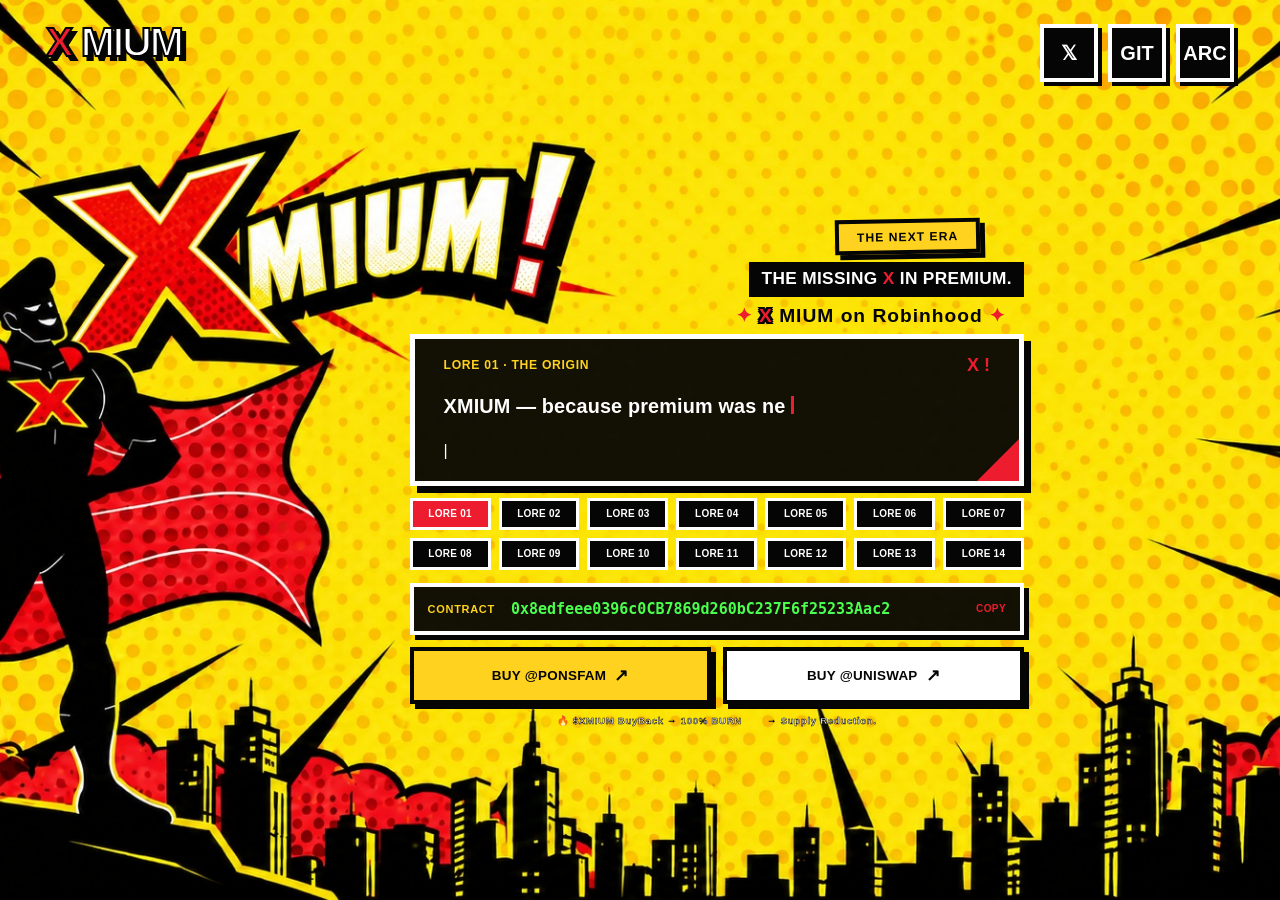
==== commit 1a7d63cf: "Update index.html" ====
--- a/index.html
+++ b/index.html
@@ -320,7 +320,6 @@
                     id="arcLink"
                     href="#"
                     class="social-btn"
-                    target="_blank"
                     rel="noopener noreferrer"
                     aria-label="Arc"
                 >
@@ -733,4 +732,4 @@
 
 </body>
 
-</html>+</html>
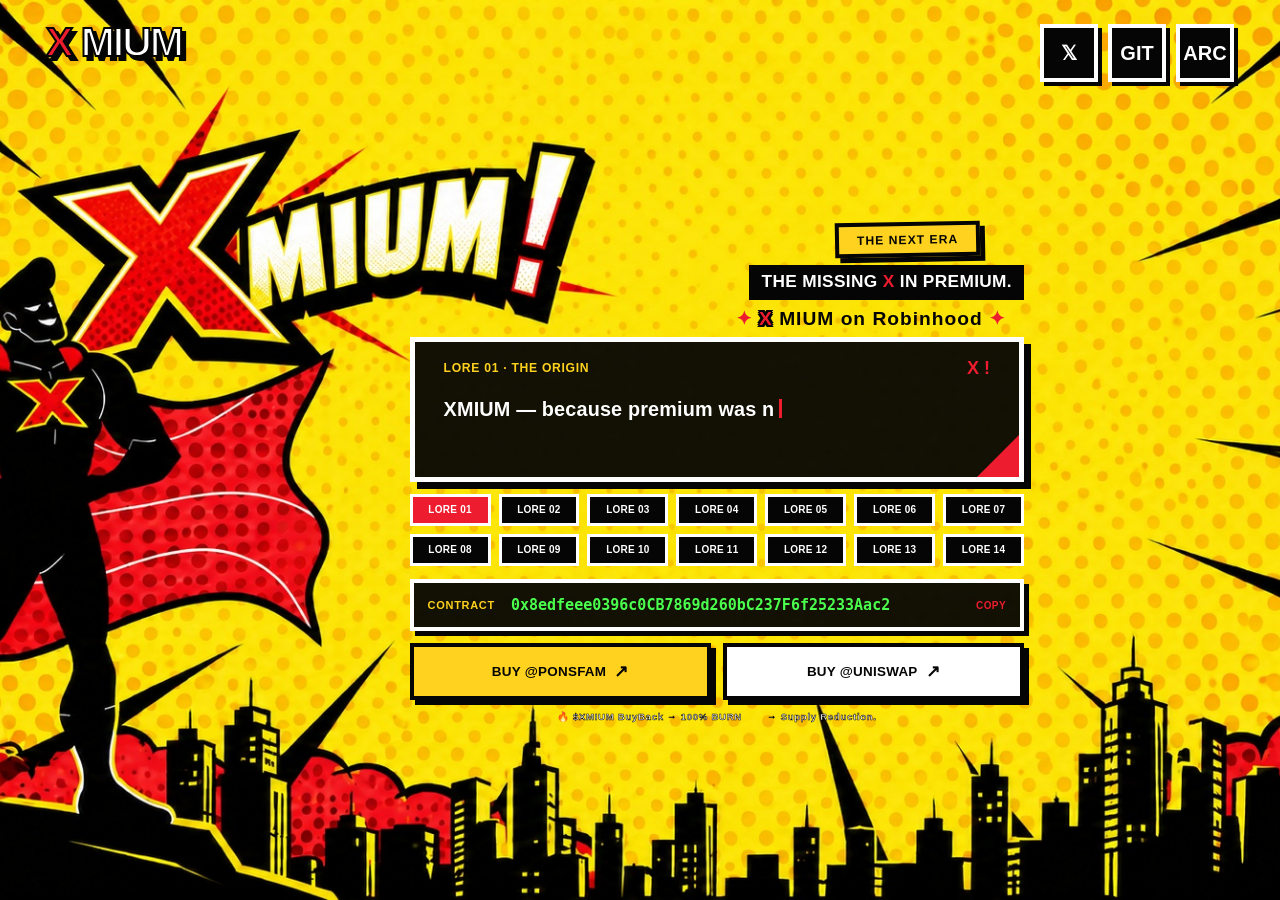
==== commit e8d2b33f: "Update index.html" ====
--- a/index.html
+++ b/index.html
@@ -10,16 +10,16 @@
         content="width=device-width, initial-scale=1.0, viewport-fit=cover"
     >
 
-    <title>XMIUM — The XMIUM Era</title>
+    <title>XMIUM — The XMIUM Era on Robinhood Chain</title>
 
     <meta
         name="description"
-        content="XMIUM — The Missing X in Premium. Discover the XMIUM era, the story, identity, and community behind XMIUM."
+        content="XMIUM — The Missing X in Premium. Discover the XMIUM era on Robinhood Chain, the story, identity, and community behind XMIUM."
     >
 
     <meta
         name="keywords"
-        content="XMIUM, XMIUM token, XMIUM crypto, XMIUM era, The Missing X in Premium, XMIUM community"
+        content="XMIUM, XMIUM token, XMIUM crypto, XMIUM era, The Missing X in Premium, XMIUM community, Robinhood Chain"
     >
 
     <meta
@@ -81,7 +81,7 @@
 
     <meta
         property="og:description"
-        content="XMIUM — The Missing X in Premium. This is the XMIUM era."
+        content="XMIUM — The Missing X in Premium. This is the XMIUM era on Robinhood Chain."
     >
 
     <meta
@@ -136,7 +136,7 @@
 
     <meta
         name="twitter:description"
-        content="XMIUM — The Missing X in Premium. This is the XMIUM era."
+        content="XMIUM — The Missing X in Premium. This is the XMIUM era on Robinhood Chain."
     >
 
     <meta
@@ -206,7 +206,7 @@
         "name": "XMIUM",
         "url": "https://xmium.xyz/",
         "logo": "https://xmium.xyz/logo_xmium.png",
-        "description": "XMIUM — The Missing X in Premium. This is the XMIUM era."
+        "description": "XMIUM — The Missing X in Premium. This is the XMIUM era on Robinhood Chain."
     }
 
     </script>
@@ -453,7 +453,7 @@
                         class="typing-cursor"
                         aria-hidden="true"
                     >
-                        |
+                        
                     </span>
 
 
